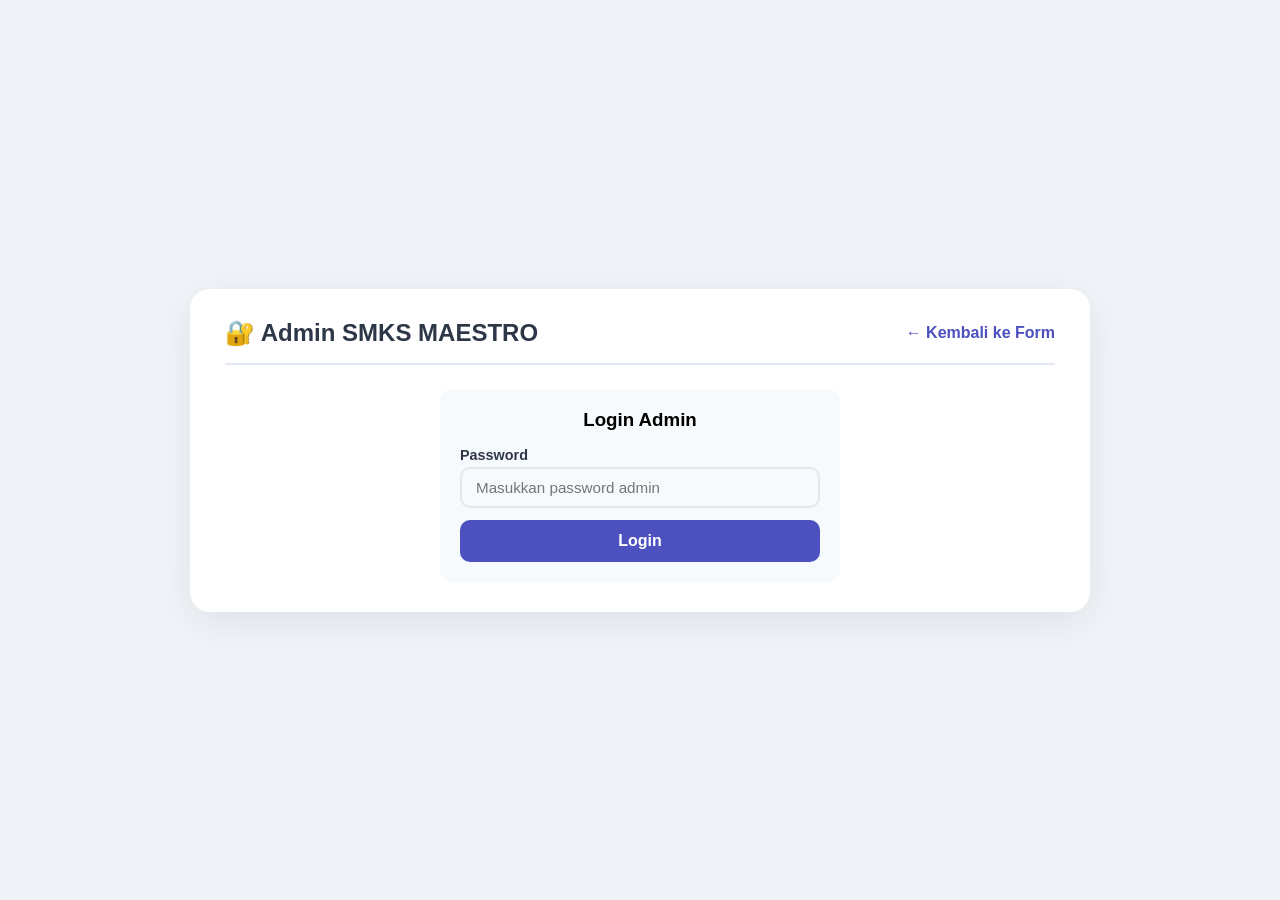
==== admin.html @ 76dd8bc4 "mengubah website" ====
<!DOCTYPE html>
<html lang="id">
<head>
    <meta charset="UTF-8" />
    <meta name="viewport" content="width=device-width, initial-scale=1.0" />
    <title>Admin - SMKS MAESTRO</title>
    <style>
        * { margin: 0; padding: 0; box-sizing: border-box; }
        body {
            font-family: 'Segoe UI', Tahoma, Geneva, Verdana, sans-serif;
            background: #f0f4f8;
            padding: 20px;
            display: flex;
            justify-content: center;
            align-items: center;
            min-height: 100vh;
        }
        .container {
            max-width: 900px;
            width: 100%;
            background: white;
            border-radius: 20px;
            padding: 30px 35px;
            box-shadow: 0 10px 40px rgba(0,0,0,0.08);
        }
        .header {
            display: flex;
            justify-content: space-between;
            align-items: center;
            flex-wrap: wrap;
            gap: 12px;
            border-bottom: 2px solid #e2e8f0;
            padding-bottom: 16px;
            margin-bottom: 24px;
        }
        .header h1 { font-size: 1.5rem; color: #2d3748; }
        .header a { color: #4c51bf; text-decoration: none; font-weight: 600; }

        .login-box {
            max-width: 400px;
            margin: 0 auto;
            padding: 20px;
            background: #f7fafc;
            border-radius: 12px;
        }
        .login-box .form-group { margin-bottom: 12px; }
        .login-box input { width: 100%; padding: 10px 14px; border: 2px solid #e2e8f0; border-radius: 10px; font-size: 0.95rem; }
        .login-box .btn { width: 100%; padding: 12px; border: none; border-radius: 10px; font-size: 1rem; font-weight: 600; cursor: pointer; background: #4c51bf; color: white; }
        .login-box .btn:hover { transform: translateY(-2px); box-shadow: 0 4px 12px rgba(0,0,0,0.15); }

        .admin-content { display: none; }
        .admin-content.active { display: block; }

        .stats {
            display: grid;
            grid-template-columns: repeat(auto-fit, minmax(120px, 1fr));
            gap: 12px;
            margin-bottom: 20px;
        }
        .stat-card {
            background: #f7fafc;
            border-radius: 12px;
            padding: 16px;
            text-align: center;
        }
        .stat-number { font-size: 1.6rem; font-weight: 700; color: #2d3748; }
        .stat-label { font-size: 0.8rem; color: #718096; }

        .form-group { margin-bottom: 16px; }
        .form-group label { display: block; font-weight: 600; font-size: 0.9rem; color: #2d3748; margin-bottom: 4px; }
        .form-group input { width: 100%; padding: 10px 14px; border: 2px solid #e2e8f0; border-radius: 10px; font-size: 0.95rem; background: #f7fafc; }
        .form-group input:focus { outline: none; border-color: #4c51bf; background: white; }
        .form-group input[readonly] { background: #edf2f7; color: #4a5568; }

        .btn {
            padding: 10px 24px;
            border: none;
            border-radius: 10px;
            font-size: 0.9rem;
            font-weight: 600;
            cursor: pointer;
            transition: all 0.2s;
        }
        .btn:hover { transform: translateY(-2px); box-shadow: 0 4px 12px rgba(0,0,0,0.15); }
        .btn-primary { background: #4c51bf; color: white; }
        .btn-success { background: #38a169; color: white; }
        .btn-danger { background: #e53e3e; color: white; }
        .btn-warning { background: #ed8936; color: white; }
        .btn-secondary { background: #e2e8f0; color: #2d3748; }
        .btn-sm { padding: 4px 12px; font-size: 0.8rem; }

        .table-container { overflow-x: auto; margin-top: 12px; }
        table { width: 100%; border-collapse: collapse; font-size: 0.85rem; }
        table th { background: #f7fafc; padding: 10px 12px; text-align: left; font-weight: 600; border-bottom: 2px solid #e2e8f0; }
        table td { padding: 10px 12px; border-bottom: 1px solid #e2e8f0; }
        table tr:hover { background: #f7fafc; }

        .status-badge { padding: 3px 12px; border-radius: 20px; font-size: 0.7rem; font-weight: 600; display: inline-block; }
        .status-menunggu { background: #fefcbf; color: #975a16; }
        .status-disetujui { background: #c6f6d5; color: #276749; }
        .status-ditolak { background: #fed7d7; color: #9b2c2c; }

        .alert { padding: 12px 16px; border-radius: 10px; margin: 12px 0; font-weight: 500; display: none; }
        .alert-success { background: #c6f6d5; color: #276749; display: block; }
        .alert-danger { background: #fed7d7; color: #9b2c2c; display: block; }
        .alert-warning { background: #fefcbf; color: #975a16; display: block; }

        .section-title { font-size: 1.1rem; margin: 20px 0 12px; color: #2d3748; }

        .footer { text-align: center; padding-top: 20px; margin-top: 20px; border-top: 1px solid #e2e8f0; color: #a0aec0; font-size: 0.8rem; }

        @media (max-width: 600px) {
            .container { padding: 20px; }
            .header { flex-direction: column; text-align: center; }
            .stats { grid-template-columns: repeat(2, 1fr); }
        }
    </style>
</head>
<body>
<div class="container">
    <div class="header">
        <h1>🔐 Admin SMKS MAESTRO</h1>
        <a href="index.html">← Kembali ke Form</a>
    </div>

    <!-- Login Box -->
    <div id="loginBox" class="login-box">
        <h3 style="text-align:center;margin-bottom:16px;">Login Admin</h3>
        <form id="loginForm">
            <div class="form-group">
                <label>Password</label>
                <input type="password" id="adminPassword" placeholder="Masukkan password admin" required />
            </div>
            <button type="submit" class="btn">Login</button>
            <div id="loginError" class="alert alert-danger" style="display:none;margin-top:12px;">❌ Password salah!</div>
        </form>
    </div>

    <!-- Admin Content -->
    <div id="adminContent" class="admin-content">
        <!-- Statistik -->
        <div class="stats">
            <div class="stat-card"><span class="stat-number" id="statTotal">0</span><div class="stat-label">Total Permintaan</div></div>
            <div class="stat-card"><span class="stat-number" id="statMenunggu">0</span><div class="stat-label">⏳ Menunggu</div></div>
            <div class="stat-card"><span class="stat-number" id="statDisetujui">0</span><div class="stat-label">✅ Disetujui</div></div>
            <div class="stat-card"><span class="stat-number" id="statDitolak">0</span><div class="stat-label">❌ Ditolak</div></div>
        </div>

        <!-- Atur Nomor Urut -->
        <div style="background:#f7fafc;border-radius:12px;padding:16px 20px;margin-bottom:16px;">
            <h4>✏️ Atur Nomor Urut Terakhir</h4>
            <p style="font-size:0.85rem;color:#718096;margin-bottom:8px;">Nomor urut saat ini: <strong id="currentNomor">0</strong></p>
            <form id="aturNomorForm" style="display:flex;gap:12px;flex-wrap:wrap;align-items:end;">
                <div><label style="font-weight:600;font-size:0.9rem;">Nomor Urut Baru</label><input type="number" id="nomorBaru" placeholder="Contoh: 5" min="0" style="padding:8px 12px;border:2px solid #e2e8f0;border-radius:8px;width:140px;" /></div>
                <div><label style="font-weight:600;font-size:0.9rem;">Password</label><input type="password" id="passwordAtur" placeholder="Password" style="padding:8px 12px;border:2px solid #e2e8f0;border-radius:8px;width:150px;" /></div>
                <button type="submit" class="btn btn-warning">💾 Simpan</button>
            </form>
            <div id="aturNomorResult" class="alert" style="display:none;"></div>
        </div>

        <!-- Daftar Permintaan -->
        <h3 class="section-title">📋 Daftar Permintaan</h3>
        <div style="display:flex;gap:8px;flex-wrap:wrap;margin-bottom:12px;">
            <button class="btn btn-secondary btn-sm filter-btn active" data-filter="semua">Semua</button>
            <button class="btn btn-secondary btn-sm filter-btn" data-filter="menunggu">⏳ Menunggu</button>
            <button class="btn btn-secondary btn-sm filter-btn" data-filter="disetujui">✅ Disetujui</button>
            <button class="btn btn-secondary btn-sm filter-btn" data-filter="ditolak">❌ Ditolak</button>
            <button class="btn btn-primary btn-sm" onclick="exportExcel()" style="margin-left:auto;">📊 Export Excel</button>
        </div>

        <div class="table-container">
            <table>
                <thead><tr><th>No</th><th>Tgl Input</th><th>Guru</th><th>Untuk</th><th>Perihal</th><th>Nomor Surat</th><th>Status</th><th>Aksi</th></tr></thead>
                <tbody id="adminBody"><tr><td colspan="8" style="text-align:center;color:#a0aec0;padding:30px;">Belum ada permintaan</td></tr></tbody>
            </table>
        </div>

        <!-- Log -->
        <h3 class="section-title">📜 Log Aktivitas</h3>
        <div class="table-container">
            <table><thead><tr><th>Tanggal</th><th>Aktivitas</th></tr></thead><tbody id="logBody"><tr><td colspan="2" style="text-align:center;color:#a0aec0;padding:12px;">Belum ada aktivitas</td></tr></tbody></table>
        </div>

        <div class="footer">
            <button class="btn btn-danger btn-sm" onclick="resetSemuaData()">🗑️ Reset Semua Data</button>
        </div>
    </div>
</div>

<script>
// ============================================================
// SMKS MAESTRO - ADMIN (CMS SEDERHANA)
// ============================================================

const STORAGE_KEY = 'smks_maestro_data';
const ADMIN_PASSWORD = 'admin123';
let currentFilter = 'semua';

// --- CRUD DATA (Sama dengan index.html) ---
function getDefaultData() {
    return { permintaan: [], nomor_terakhir: { tahun: '2026', nomor: 0 }, log: [] };
}

function getData() {
    try {
        const raw = localStorage.getItem(STORAGE_KEY);
        if (raw) {
            const data = JSON.parse(raw);
            const def = getDefaultData();
            for (let k in def) if (!(k in data)) data[k] = def[k];
            return data;
        }
    } catch (e) {}
    const def = getDefaultData();
    localStorage.setItem(STORAGE_KEY, JSON.stringify(def));
    return def;
}

function saveData(data) {
    localStorage.setItem(STORAGE_KEY, JSON.stringify(data));
}

function getPermintaan() { return getData().permintaan || []; }
function getPengaturan() { return getData().nomor_terakhir || { tahun: '2026', nomor: 0 }; }
function getLog() { return getData().log || []; }

function updatePermintaan(id, updates) {
    const data = getData();
    const idx = data.permintaan.findIndex(p => p.id === id);
    if (idx !== -1) {
        data.permintaan[idx] = { ...data.permintaan[idx], ...updates };
        saveData(data);
        return true;
    }
    return false;
}

function updatePengaturan(nomor) {
    const data = getData();
    data.nomor_terakhir.nomor = nomor;
    saveData(data);
}

function tambahLog(aktivitas) {
    const data = getData();
    data.log.push({
        tanggal: new Date().toLocaleDateString('id-ID'),
        waktu: new Date().toLocaleTimeString('id-ID'),
        aktivitas
    });
    saveData(data);
}

// --- UTILITY ---
function formatDate(date) {
    const d = new Date(date);
    return String(d.getDate()).padStart(2,'0') + '/' + String(d.getMonth()+1).padStart(2,'0') + '/' + d.getFullYear();
}

function generateNomorSurat(kode, no, sing, tahun, bulan) {
    return kode + '/' + String(no).padStart(3,'0') + '/' + sing + '/SMKS.Mst/' + bulan + '/' + tahun;
}

function getBulanRomawi(m) {
    return ['I','II','III','IV','V','VI','VII','VIII','IX','X','XI','XII'][m] || 'I';
}

function statusBadge(status) {
    const map = {
        'menunggu': '<span class="status-badge status-menunggu">⏳ Menunggu</span>',
        'disetujui': '<span class="status-badge status-disetujui">✅ Disetujui</span>',
        'ditolak': '<span class="status-badge status-ditolak">❌ Ditolak</span>'
    };
    return map[status] || status;
}

function showResult(id, msg, type) {
    const el = document.getElementById(id);
    if (!el) return;
    el.style.display = 'block';
    el.className = 'alert alert-' + type;
    el.innerHTML = msg;
    setTimeout(() => { el.style.display = 'none'; }, 6000);
}

// --- LOGIN ---
document.getElementById('loginForm').addEventListener('submit', function(e) {
    e.preventDefault();
    const pass = document.getElementById('adminPassword').value.trim();
    if (pass === ADMIN_PASSWORD) {
        document.getElementById('loginBox').style.display = 'none';
        document.getElementById('adminContent').classList.add('active');
        loadAdmin();
    } else {
        document.getElementById('loginError').style.display = 'block';
        document.getElementById('loginError').textContent = '❌ Password salah!';
    }
});

// --- LOAD ADMIN ---
function loadAdmin() {
    const permintaan = getPermintaan();
    const total = permintaan.length;
    const menunggu = permintaan.filter(p => p.status === 'menunggu').length;
    const disetujui = permintaan.filter(p => p.status === 'disetujui').length;
    const ditolak = permintaan.filter(p => p.status === 'ditolak').length;

    document.getElementById('statTotal').textContent = total;
    document.getElementById('statMenunggu').textContent = menunggu;
    document.getElementById('statDisetujui').textContent = disetujui;
    document.getElementById('statDitolak').textContent = ditolak;

    const pengaturan = getPengaturan();
    document.getElementById('currentNomor').textContent = pengaturan.nomor;

    renderAdmin(permintaan);
    renderLog();

    // Filter buttons
    document.querySelectorAll('.filter-btn').forEach(btn => {
        btn.addEventListener('click', function() {
            document.querySelectorAll('.filter-btn').forEach(b => b.classList.remove('active'));
            this.classList.add('active');
            currentFilter = this.dataset.filter;
            let filtered = permintaan;
            if (currentFilter !== 'semua') {
                filtered = permintaan.filter(p => p.status === currentFilter);
            }
            renderAdmin(filtered);
        });
    });

    // Atur Nomor Form
    document.getElementById('aturNomorForm').addEventListener('submit', function(e) {
        e.preventDefault();
        const no = parseInt(document.getElementById('nomorBaru').value);
        const pass = document.getElementById('passwordAtur').value.trim();
        if (isNaN(no) || no < 0) {
            showResult('aturNomorResult', 'Masukkan angka valid!', 'danger');
            return;
        }
        if (pass !== ADMIN_PASSWORD) {
            showResult('aturNomorResult', '❌ Password salah!', 'danger');
            return;
        }
        const lama = getPengaturan().nomor;
        updatePengaturan(no);
        tambahLog('Mengubah nomor urut: ' + lama + ' → ' + no);
        document.getElementById('passwordAtur').value = '';
        document.getElementById('nomorBaru').value = '';
        showResult('aturNomorResult', '✅ Nomor urut diubah ke ' + no, 'success');
        loadAdmin();
    });
}

function renderAdmin(permintaan) {
    const tbody = document.getElementById('adminBody');
    if (permintaan.length === 0) {
        tbody.innerHTML = '<tr><td colspan="8" style="text-align:center;color:#a0aec0;padding:30px;">Belum ada permintaan</td></tr>';
        return;
    }
    let html = '';
    permintaan.forEach((p, i) => {
        const nomor = p.nomor_surat || '-';
        html += `<tr>
            <td>${i+1}</td>
            <td>${p.tanggal_input || '-'}</td>
            <td>${p.guru || '-'}</td>
            <td>${p.surat_untuk || '-'}</td>
            <td>${p.perihal || '-'}</td>
            <td><strong>${nomor}</strong></td>
            <td>${statusBadge(p.status)}</td>
            <td>${p.status === 'menunggu' ? 
                `<button class="btn btn-success btn-sm" onclick="setujui('${p.id}')">Setujui</button>
                 <button class="btn btn-danger btn-sm" onclick="tolak('${p.id}')">Tolak</button>` : 
                `<span style="color:#a0aec0;font-size:0.75rem;">-</span>`}
            </td>
        </tr>`;
    });
    tbody.innerHTML = html;
}

function renderLog() {
    const logs = getLog();
    const tbody = document.getElementById('logBody');
    if (logs.length === 0) {
        tbody.innerHTML = '<tr><td colspan="2" style="text-align:center;color:#a0aec0;padding:12px;">Belum ada aktivitas</td></tr>';
        return;
    }
    let html = '';
    logs.slice().reverse().forEach(l => {
        html += `<tr><td>${l.tanggal || '-'} ${l.waktu || ''}</td><td>${l.aktivitas || '-'}</td></tr>`;
    });
    tbody.innerHTML = html;
}

// --- ADMIN ACTIONS ---
function setujui(id) {
    if (!confirm('Setujui permintaan ini?')) return;
    const permintaan = getPermintaan();
    const p = permintaan.find(item => item.id === id);
    if (!p || p.status !== 'menunggu') return;

    const nomor = generateNomorSurat(
        p.kode_surat || '421.5',
        p.nomor_urut,
        p.singkatan,
        p.tahun,
        p.bulan_romawi
    );

    updatePermintaan(id, { status: 'disetujui', nomor_surat: nomor });
    updatePengaturan(p.nomor_urut);
    tambahLog('Menyetujui surat ' + nomor);

    // Notifikasi WhatsApp ke guru (opsional)
    const pesanWA = `✅ NOMOR SURAT TELAH DISETUJUI!\n\n📌 Nomor Surat: ${nomor}\n👤 Guru: ${p.guru}\n📝 Perihal: ${p.perihal}`;
    console.log('📱 WhatsApp ke guru:\n' + pesanWA);

    alert('✅ Surat ' + nomor + ' telah disetujui!');
    loadAdmin();
}

function tolak(id) {
    const alasan = prompt('Masukkan alasan penolakan:');
    if (alasan === null || !alasan.trim()) return;
    const permintaan = getPermintaan();
    const p = permintaan.find(item => item.id === id);
    if (!p || p.status !== 'menunggu') return;
    updatePermintaan(id, { status: 'ditolak', alasan_tolak: alasan.trim() });
    tambahLog('Menolak surat dari ' + p.guru + ' - ' + alasan);
    alert('❌ Surat dari ' + p.guru + ' ditolak.');
    loadAdmin();
}

function exportExcel() {
    const permintaan = getPermintaan();
    if (permintaan.length === 0) { alert('Tidak ada data!'); return; }
    let csv = 'No,Tanggal Input,Guru,Surat Untuk,Perihal,Nomor Surat,Tanggal Surat,Status\n';
    permintaan.forEach((p, i) => {
        csv += (i+1) + ',' + (p.tanggal_input||'-') + ',' + (p.guru||'-') + ',' +
               (p.surat_untuk||'-') + ',' + (p.perihal||'-') + ',' + (p.nomor_surat||'-') + ',' +
               (p.tanggal_surat||'-') + ',' + (p.status||'-') + '\n';
    });
    const blob = new Blob([csv], { type: 'text/csv;charset=utf-8;' });
    const link = document.createElement('a');
    link.href = URL.createObjectURL(blob);
    link.download = 'data_surat_' + formatDate(new Date()).replace(/\//g,'-') + '.csv';
    link.click();
    alert('✅ Data berhasil diexport!');
}

function resetSemuaData() {
    if (!confirm('⚠️ RESET SEMUA DATA?\n\nSemua permintaan dan log akan dihapus!' +
                 '\n\nTINDAKAN INI TIDAK BISA DIBATALKAN!')) return;
    const pass = prompt('Masukkan password admin:');
    if (pass !== ADMIN_PASSWORD) { alert('❌ Password salah!'); return; }
    localStorage.removeItem(STORAGE_KEY);
    alert('✅ Semua data telah direset!');
    location.reload();
}

// Expose functions
window.setujui = setujui;
window.tolak = tolak;
window.exportExcel = exportExcel;
window.resetSemuaData = resetSemuaData;

console.log('✅ SMKS MAESTRO - Admin Panel');
console.log('🔑 Password: admin123');
</script>
</body>
</html>
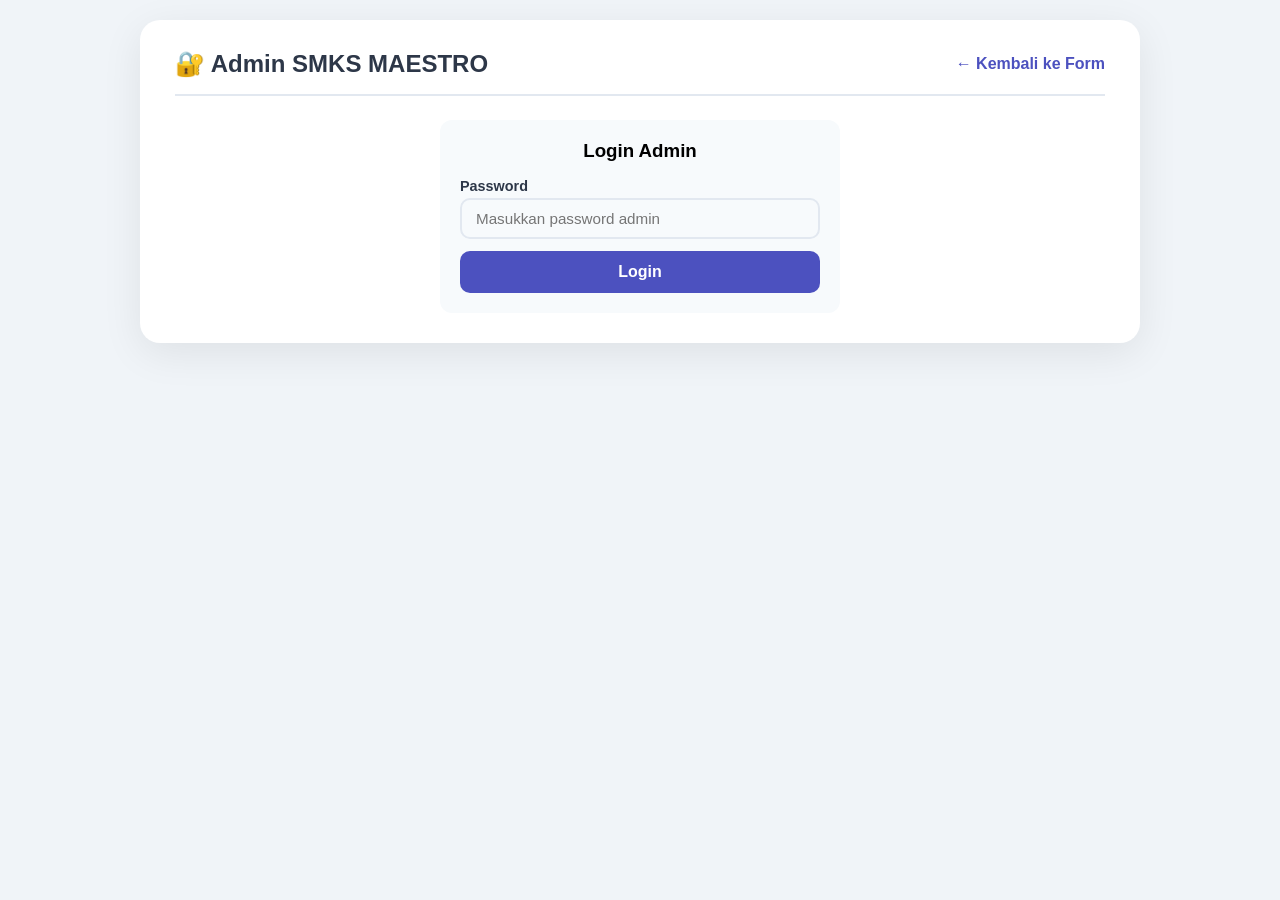
==== commit b806850c: "suppabase" ====
--- a/admin.html
+++ b/admin.html
@@ -6,43 +6,13 @@
     <title>Admin - SMKS MAESTRO</title>
     <style>
         * { margin: 0; padding: 0; box-sizing: border-box; }
-        body {
-            font-family: 'Segoe UI', Tahoma, Geneva, Verdana, sans-serif;
-            background: #f0f4f8;
-            padding: 20px;
-            display: flex;
-            justify-content: center;
-            align-items: center;
-            min-height: 100vh;
-        }
-        .container {
-            max-width: 900px;
-            width: 100%;
-            background: white;
-            border-radius: 20px;
-            padding: 30px 35px;
-            box-shadow: 0 10px 40px rgba(0,0,0,0.08);
-        }
-        .header {
-            display: flex;
-            justify-content: space-between;
-            align-items: center;
-            flex-wrap: wrap;
-            gap: 12px;
-            border-bottom: 2px solid #e2e8f0;
-            padding-bottom: 16px;
-            margin-bottom: 24px;
-        }
+        body { font-family: 'Segoe UI', Tahoma, Geneva, Verdana, sans-serif; background: #f0f4f8; padding: 20px; min-height: 100vh; }
+        .container { max-width: 1000px; width: 100%; margin: 0 auto; background: white; border-radius: 20px; padding: 30px 35px; box-shadow: 0 10px 40px rgba(0,0,0,0.08); }
+        .header { display: flex; justify-content: space-between; align-items: center; flex-wrap: wrap; gap: 12px; border-bottom: 2px solid #e2e8f0; padding-bottom: 16px; margin-bottom: 24px; }
         .header h1 { font-size: 1.5rem; color: #2d3748; }
         .header a { color: #4c51bf; text-decoration: none; font-weight: 600; }
 
-        .login-box {
-            max-width: 400px;
-            margin: 0 auto;
-            padding: 20px;
-            background: #f7fafc;
-            border-radius: 12px;
-        }
+        .login-box { max-width: 400px; margin: 0 auto; padding: 20px; background: #f7fafc; border-radius: 12px; }
         .login-box .form-group { margin-bottom: 12px; }
         .login-box input { width: 100%; padding: 10px 14px; border: 2px solid #e2e8f0; border-radius: 10px; font-size: 0.95rem; }
         .login-box .btn { width: 100%; padding: 12px; border: none; border-radius: 10px; font-size: 1rem; font-weight: 600; cursor: pointer; background: #4c51bf; color: white; }
@@ -51,18 +21,8 @@
         .admin-content { display: none; }
         .admin-content.active { display: block; }
 
-        .stats {
-            display: grid;
-            grid-template-columns: repeat(auto-fit, minmax(120px, 1fr));
-            gap: 12px;
-            margin-bottom: 20px;
-        }
-        .stat-card {
-            background: #f7fafc;
-            border-radius: 12px;
-            padding: 16px;
-            text-align: center;
-        }
+        .stats { display: grid; grid-template-columns: repeat(auto-fit, minmax(120px, 1fr)); gap: 12px; margin-bottom: 20px; }
+        .stat-card { background: #f7fafc; border-radius: 12px; padding: 16px; text-align: center; }
         .stat-number { font-size: 1.6rem; font-weight: 700; color: #2d3748; }
         .stat-label { font-size: 0.8rem; color: #718096; }
 
@@ -70,17 +30,8 @@
         .form-group label { display: block; font-weight: 600; font-size: 0.9rem; color: #2d3748; margin-bottom: 4px; }
         .form-group input { width: 100%; padding: 10px 14px; border: 2px solid #e2e8f0; border-radius: 10px; font-size: 0.95rem; background: #f7fafc; }
         .form-group input:focus { outline: none; border-color: #4c51bf; background: white; }
-        .form-group input[readonly] { background: #edf2f7; color: #4a5568; }
-
-        .btn {
-            padding: 10px 24px;
-            border: none;
-            border-radius: 10px;
-            font-size: 0.9rem;
-            font-weight: 600;
-            cursor: pointer;
-            transition: all 0.2s;
-        }
+
+        .btn { padding: 10px 24px; border: none; border-radius: 10px; font-size: 0.9rem; font-weight: 600; cursor: pointer; transition: all 0.2s; }
         .btn:hover { transform: translateY(-2px); box-shadow: 0 4px 12px rgba(0,0,0,0.15); }
         .btn-primary { background: #4c51bf; color: white; }
         .btn-success { background: #38a169; color: white; }
@@ -106,14 +57,11 @@
         .alert-warning { background: #fefcbf; color: #975a16; display: block; }
 
         .section-title { font-size: 1.1rem; margin: 20px 0 12px; color: #2d3748; }
-
         .footer { text-align: center; padding-top: 20px; margin-top: 20px; border-top: 1px solid #e2e8f0; color: #a0aec0; font-size: 0.8rem; }
 
-        @media (max-width: 600px) {
-            .container { padding: 20px; }
-            .header { flex-direction: column; text-align: center; }
-            .stats { grid-template-columns: repeat(2, 1fr); }
-        }
+        .loading { text-align: center; padding: 20px; color: #718096; }
+
+        @media (max-width: 600px) { .container { padding: 20px; } .header { flex-direction: column; text-align: center; } .stats { grid-template-columns: repeat(2, 1fr); } }
     </style>
 </head>
 <body>
@@ -123,7 +71,7 @@
         <a href="index.html">← Kembali ke Form</a>
     </div>
 
-    <!-- Login Box -->
+    <!-- Login -->
     <div id="loginBox" class="login-box">
         <h3 style="text-align:center;margin-bottom:16px;">Login Admin</h3>
         <form id="loginForm">
@@ -146,12 +94,12 @@
             <div class="stat-card"><span class="stat-number" id="statDitolak">0</span><div class="stat-label">❌ Ditolak</div></div>
         </div>
 
-        <!-- Atur Nomor Urut -->
+        <!-- Atur Nomor -->
         <div style="background:#f7fafc;border-radius:12px;padding:16px 20px;margin-bottom:16px;">
             <h4>✏️ Atur Nomor Urut Terakhir</h4>
             <p style="font-size:0.85rem;color:#718096;margin-bottom:8px;">Nomor urut saat ini: <strong id="currentNomor">0</strong></p>
             <form id="aturNomorForm" style="display:flex;gap:12px;flex-wrap:wrap;align-items:end;">
-                <div><label style="font-weight:600;font-size:0.9rem;">Nomor Urut Baru</label><input type="number" id="nomorBaru" placeholder="Contoh: 5" min="0" style="padding:8px 12px;border:2px solid #e2e8f0;border-radius:8px;width:140px;" /></div>
+                <div><label style="font-weight:600;font-size:0.9rem;">Nomor Baru</label><input type="number" id="nomorBaru" placeholder="Contoh: 5" min="0" style="padding:8px 12px;border:2px solid #e2e8f0;border-radius:8px;width:140px;" /></div>
                 <div><label style="font-weight:600;font-size:0.9rem;">Password</label><input type="password" id="passwordAtur" placeholder="Password" style="padding:8px 12px;border:2px solid #e2e8f0;border-radius:8px;width:150px;" /></div>
                 <button type="submit" class="btn btn-warning">💾 Simpan</button>
             </form>
@@ -171,7 +119,7 @@
         <div class="table-container">
             <table>
                 <thead><tr><th>No</th><th>Tgl Input</th><th>Guru</th><th>Untuk</th><th>Perihal</th><th>Nomor Surat</th><th>Status</th><th>Aksi</th></tr></thead>
-                <tbody id="adminBody"><tr><td colspan="8" style="text-align:center;color:#a0aec0;padding:30px;">Belum ada permintaan</td></tr></tbody>
+                <tbody id="adminBody"><tr><td colspan="8" style="text-align:center;color:#a0aec0;padding:30px;">Memuat data...</td></tr></tbody>
             </table>
         </div>
 
@@ -189,66 +137,67 @@
 
 <script>
 // ============================================================
-// SMKS MAESTRO - ADMIN (CMS SEDERHANA)
+// SMKS MAESTRO - ADMIN PANEL (DENGAN SUPABASE)
 // ============================================================
 
-const STORAGE_KEY = 'smks_maestro_data';
-const ADMIN_PASSWORD = 'admin123';
+const SUPABASE_URL = 'https://nuscvbuoqejmnffozhzm.supabase.co';
+const SUPABASE_ANON_KEY = 'sb_publishable_q4ieU2qJBlIBRUlazwvDuw_AcNn11HW';
+const ADMIN_PASSWORD = 'sultonhasanudin123'; // Password baru Anda
 let currentFilter = 'semua';
-
-// --- CRUD DATA (Sama dengan index.html) ---
-function getDefaultData() {
-    return { permintaan: [], nomor_terakhir: { tahun: '2026', nomor: 0 }, log: [] };
-}
-
-function getData() {
-    try {
-        const raw = localStorage.getItem(STORAGE_KEY);
-        if (raw) {
-            const data = JSON.parse(raw);
-            const def = getDefaultData();
-            for (let k in def) if (!(k in data)) data[k] = def[k];
-            return data;
-        }
-    } catch (e) {}
-    const def = getDefaultData();
-    localStorage.setItem(STORAGE_KEY, JSON.stringify(def));
-    return def;
-}
-
-function saveData(data) {
-    localStorage.setItem(STORAGE_KEY, JSON.stringify(data));
-}
-
-function getPermintaan() { return getData().permintaan || []; }
-function getPengaturan() { return getData().nomor_terakhir || { tahun: '2026', nomor: 0 }; }
-function getLog() { return getData().log || []; }
-
-function updatePermintaan(id, updates) {
-    const data = getData();
-    const idx = data.permintaan.findIndex(p => p.id === id);
-    if (idx !== -1) {
-        data.permintaan[idx] = { ...data.permintaan[idx], ...updates };
-        saveData(data);
-        return true;
-    }
-    return false;
-}
-
-function updatePengaturan(nomor) {
-    const data = getData();
-    data.nomor_terakhir.nomor = nomor;
-    saveData(data);
-}
-
-function tambahLog(aktivitas) {
-    const data = getData();
-    data.log.push({
-        tanggal: new Date().toLocaleDateString('id-ID'),
-        waktu: new Date().toLocaleTimeString('id-ID'),
-        aktivitas
-    });
-    saveData(data);
+let semuaPermintaan = [];
+
+// --- FUNGSI SUPABASE ---
+async function supabaseRequest(endpoint, method = 'GET', body = null) {
+    const url = `${SUPABASE_URL}/rest/v1/${endpoint}`;
+    const headers = {
+        'apikey': SUPABASE_ANON_KEY,
+        'Authorization': `Bearer ${SUPABASE_ANON_KEY}`,
+        'Content-Type': 'application/json'
+    };
+    const options = { method, headers };
+    if (body) options.body = JSON.stringify(body);
+
+    const response = await fetch(url, options);
+    if (!response.ok) {
+        const error = await response.text();
+        throw new Error(`Supabase error: ${response.status} - ${error}`);
+    }
+    return response.json();
+}
+
+async function getPermintaan() {
+    try {
+        return await supabaseRequest('permintaan?select=*&order=created_at.desc');
+    } catch (error) {
+        console.error('Error get permintaan:', error);
+        return [];
+    }
+}
+
+async function updatePermintaan(id, data) {
+    return await supabaseRequest(`permintaan?id=eq.${id}`, 'PATCH', data);
+}
+
+async function deletePermintaan(id) {
+    return await supabaseRequest(`permintaan?id=eq.${id}`, 'DELETE');
+}
+
+async function getLog() {
+    try {
+        return await supabaseRequest('log?select=*&order=created_at.desc');
+    } catch (error) {
+        return [];
+    }
+}
+
+async function tambahLog(aktivitas) {
+    try {
+        const tanggal = new Date().toLocaleDateString('id-ID');
+        const waktu = new Date().toLocaleTimeString('id-ID');
+        return await supabaseRequest('log', 'POST', { tanggal, waktu, aktivitas });
+    } catch (error) {
+        console.error('Error log:', error);
+    }
 }
 
 // --- UTILITY ---
@@ -259,10 +208,6 @@
 
 function generateNomorSurat(kode, no, sing, tahun, bulan) {
     return kode + '/' + String(no).padStart(3,'0') + '/' + sing + '/SMKS.Mst/' + bulan + '/' + tahun;
-}
-
-function getBulanRomawi(m) {
-    return ['I','II','III','IV','V','VI','VII','VIII','IX','X','XI','XII'][m] || 'I';
 }
 
 function statusBadge(status) {
@@ -298,64 +243,77 @@
 });
 
 // --- LOAD ADMIN ---
-function loadAdmin() {
-    const permintaan = getPermintaan();
-    const total = permintaan.length;
-    const menunggu = permintaan.filter(p => p.status === 'menunggu').length;
-    const disetujui = permintaan.filter(p => p.status === 'disetujui').length;
-    const ditolak = permintaan.filter(p => p.status === 'ditolak').length;
-
-    document.getElementById('statTotal').textContent = total;
-    document.getElementById('statMenunggu').textContent = menunggu;
-    document.getElementById('statDisetujui').textContent = disetujui;
-    document.getElementById('statDitolak').textContent = ditolak;
-
-    const pengaturan = getPengaturan();
-    document.getElementById('currentNomor').textContent = pengaturan.nomor;
-
-    renderAdmin(permintaan);
-    renderLog();
-
-    // Filter buttons
-    document.querySelectorAll('.filter-btn').forEach(btn => {
-        btn.addEventListener('click', function() {
-            document.querySelectorAll('.filter-btn').forEach(b => b.classList.remove('active'));
-            this.classList.add('active');
-            currentFilter = this.dataset.filter;
-            let filtered = permintaan;
-            if (currentFilter !== 'semua') {
-                filtered = permintaan.filter(p => p.status === currentFilter);
+async function loadAdmin() {
+    try {
+        semuaPermintaan = await getPermintaan();
+        const total = semuaPermintaan.length;
+        const menunggu = semuaPermintaan.filter(p => p.status === 'menunggu').length;
+        const disetujui = semuaPermintaan.filter(p => p.status === 'disetujui').length;
+        const ditolak = semuaPermintaan.filter(p => p.status === 'ditolak').length;
+
+        document.getElementById('statTotal').textContent = total;
+        document.getElementById('statMenunggu').textContent = menunggu;
+        document.getElementById('statDisetujui').textContent = disetujui;
+        document.getElementById('statDitolak').textContent = ditolak;
+
+        // Nomor terakhir
+        const terakhir = semuaPermintaan.filter(p => p.status === 'disetujui');
+        if (terakhir.length > 0) {
+            document.getElementById('currentNomor').textContent = terakhir[0].nomor_urut || 0;
+        } else {
+            document.getElementById('currentNomor').textContent = '0';
+        }
+
+        renderAdmin(semuaPermintaan);
+
+        // Log
+        const logs = await getLog();
+        renderLog(logs);
+
+        // Filter
+        document.querySelectorAll('.filter-btn').forEach(btn => {
+            btn.addEventListener('click', function() {
+                document.querySelectorAll('.filter-btn').forEach(b => b.classList.remove('active'));
+                this.classList.add('active');
+                currentFilter = this.dataset.filter;
+                let filtered = semuaPermintaan;
+                if (currentFilter !== 'semua') {
+                    filtered = semuaPermintaan.filter(p => p.status === currentFilter);
+                }
+                renderAdmin(filtered);
+            });
+        });
+
+        // Atur Nomor Form
+        document.getElementById('aturNomorForm').addEventListener('submit', function(e) {
+            e.preventDefault();
+            const no = parseInt(document.getElementById('nomorBaru').value);
+            const pass = document.getElementById('passwordAtur').value.trim();
+            if (isNaN(no) || no < 0) {
+                showResult('aturNomorResult', 'Masukkan angka valid!', 'danger');
+                return;
             }
-            renderAdmin(filtered);
+            if (pass !== ADMIN_PASSWORD) {
+                showResult('aturNomorResult', '❌ Password salah!', 'danger');
+                return;
+            }
+            // Simpan log perubahan
+            tambahLog('Mengubah nomor urut ke ' + no);
+            document.getElementById('passwordAtur').value = '';
+            document.getElementById('nomorBaru').value = '';
+            showResult('aturNomorResult', '✅ Nomor urut diubah ke ' + no, 'success');
+            loadAdmin();
         });
-    });
-
-    // Atur Nomor Form
-    document.getElementById('aturNomorForm').addEventListener('submit', function(e) {
-        e.preventDefault();
-        const no = parseInt(document.getElementById('nomorBaru').value);
-        const pass = document.getElementById('passwordAtur').value.trim();
-        if (isNaN(no) || no < 0) {
-            showResult('aturNomorResult', 'Masukkan angka valid!', 'danger');
-            return;
-        }
-        if (pass !== ADMIN_PASSWORD) {
-            showResult('aturNomorResult', '❌ Password salah!', 'danger');
-            return;
-        }
-        const lama = getPengaturan().nomor;
-        updatePengaturan(no);
-        tambahLog('Mengubah nomor urut: ' + lama + ' → ' + no);
-        document.getElementById('passwordAtur').value = '';
-        document.getElementById('nomorBaru').value = '';
-        showResult('aturNomorResult', '✅ Nomor urut diubah ke ' + no, 'success');
-        loadAdmin();
-    });
+
+    } catch (error) {
+        console.error('Error load admin:', error);
+        document.getElementById('adminBody').innerHTML = '<tr><td colspan="8" style="text-align:center;color:#e53e3e;padding:30px;">❌ Gagal memuat data: ' + error.message + '</td></tr>';
+    }
 }
 
 function renderAdmin(permintaan) {
     const tbody = document.getElementById('adminBody');
-    if (permintaan.length === 0) {
+    if (!permintaan || permintaan.length === 0) {
         tbody.innerHTML = '<tr><td colspan="8" style="text-align:center;color:#a0aec0;padding:30px;">Belum ada permintaan</td></tr>';
         return;
     }
@@ -380,10 +338,9 @@
     tbody.innerHTML = html;
 }
 
-function renderLog() {
-    const logs = getLog();
+function renderLog(logs) {
     const tbody = document.getElementById('logBody');
-    if (logs.length === 0) {
+    if (!logs || logs.length === 0) {
         tbody.innerHTML = '<tr><td colspan="2" style="text-align:center;color:#a0aec0;padding:12px;">Belum ada aktivitas</td></tr>';
         return;
     }
@@ -395,69 +352,81 @@
 }
 
 // --- ADMIN ACTIONS ---
-function setujui(id) {
+async function setujui(id) {
     if (!confirm('Setujui permintaan ini?')) return;
-    const permintaan = getPermintaan();
-    const p = permintaan.find(item => item.id === id);
-    if (!p || p.status !== 'menunggu') return;
-
-    const nomor = generateNomorSurat(
-        p.kode_surat || '421.5',
-        p.nomor_urut,
-        p.singkatan,
-        p.tahun,
-        p.bulan_romawi
-    );
-
-    updatePermintaan(id, { status: 'disetujui', nomor_surat: nomor });
-    updatePengaturan(p.nomor_urut);
-    tambahLog('Menyetujui surat ' + nomor);
-
-    // Notifikasi WhatsApp ke guru (opsional)
-    const pesanWA = `✅ NOMOR SURAT TELAH DISETUJUI!\n\n📌 Nomor Surat: ${nomor}\n👤 Guru: ${p.guru}\n📝 Perihal: ${p.perihal}`;
-    console.log('📱 WhatsApp ke guru:\n' + pesanWA);
-
-    alert('✅ Surat ' + nomor + ' telah disetujui!');
-    loadAdmin();
-}
-
-function tolak(id) {
+    try {
+        const p = semuaPermintaan.find(item => String(item.id) === String(id));
+        if (!p || p.status !== 'menunggu') return;
+
+        const nomor = generateNomorSurat(
+            p.kode_surat || '421.5',
+            p.nomor_urut,
+            p.singkatan,
+            p.tahun,
+            p.bulan_romawi
+        );
+
+        await updatePermintaan(id, { status: 'disetujui', nomor_surat: nomor });
+        await tambahLog('Menyetujui surat ' + nomor);
+
+        alert('✅ Surat ' + nomor + ' telah disetujui!');
+        loadAdmin();
+    } catch (error) {
+        alert('❌ Gagal menyetujui: ' + error.message);
+    }
+}
+
+async function tolak(id) {
     const alasan = prompt('Masukkan alasan penolakan:');
     if (alasan === null || !alasan.trim()) return;
-    const permintaan = getPermintaan();
-    const p = permintaan.find(item => item.id === id);
-    if (!p || p.status !== 'menunggu') return;
-    updatePermintaan(id, { status: 'ditolak', alasan_tolak: alasan.trim() });
-    tambahLog('Menolak surat dari ' + p.guru + ' - ' + alasan);
-    alert('❌ Surat dari ' + p.guru + ' ditolak.');
-    loadAdmin();
-}
-
-function exportExcel() {
-    const permintaan = getPermintaan();
-    if (permintaan.length === 0) { alert('Tidak ada data!'); return; }
-    let csv = 'No,Tanggal Input,Guru,Surat Untuk,Perihal,Nomor Surat,Tanggal Surat,Status\n';
-    permintaan.forEach((p, i) => {
-        csv += (i+1) + ',' + (p.tanggal_input||'-') + ',' + (p.guru||'-') + ',' +
-               (p.surat_untuk||'-') + ',' + (p.perihal||'-') + ',' + (p.nomor_surat||'-') + ',' +
-               (p.tanggal_surat||'-') + ',' + (p.status||'-') + '\n';
-    });
-    const blob = new Blob([csv], { type: 'text/csv;charset=utf-8;' });
-    const link = document.createElement('a');
-    link.href = URL.createObjectURL(blob);
-    link.download = 'data_surat_' + formatDate(new Date()).replace(/\//g,'-') + '.csv';
-    link.click();
-    alert('✅ Data berhasil diexport!');
-}
-
-function resetSemuaData() {
-    if (!confirm('⚠️ RESET SEMUA DATA?\n\nSemua permintaan dan log akan dihapus!' +
-                 '\n\nTINDAKAN INI TIDAK BISA DIBATALKAN!')) return;
+    try {
+        const p = semuaPermintaan.find(item => String(item.id) === String(id));
+        if (!p || p.status !== 'menunggu') return;
+        await updatePermintaan(id, { status: 'ditolak', alasan_tolak: alasan.trim() });
+        await tambahLog('Menolak surat dari ' + p.guru + ' - ' + alasan);
+        alert('❌ Surat dari ' + p.guru + ' ditolak.');
+        loadAdmin();
+    } catch (error) {
+        alert('❌ Gagal menolak: ' + error.message);
+    }
+}
+
+async function exportExcel() {
+    try {
+        const permintaan = await getPermintaan();
+        if (permintaan.length === 0) { alert('Tidak ada data!'); return; }
+        let csv = 'No,Tanggal Input,Guru,Surat Untuk,Perihal,Nomor Surat,Tanggal Surat,Status\n';
+        permintaan.forEach((p, i) => {
+            csv += (i+1) + ',' + (p.tanggal_input||'-') + ',' + (p.guru||'-') + ',' +
+                   (p.surat_untuk||'-') + ',' + (p.perihal||'-') + ',' + (p.nomor_surat||'-') + ',' +
+                   (p.tanggal_surat||'-') + ',' + (p.status||'-') + '\n';
+        });
+        const blob = new Blob([csv], { type: 'text/csv;charset=utf-8;' });
+        const link = document.createElement('a');
+        link.href = URL.createObjectURL(blob);
+        link.download = 'data_surat_' + formatDate(new Date()).replace(/\//g,'-') + '.csv';
+        link.click();
+        alert('✅ Data berhasil diexport!');
+    } catch (error) {
+        alert('❌ Gagal export: ' + error.message);
+    }
+}
+
+async function resetSemuaData() {
+    if (!confirm('⚠️ RESET SEMUA DATA?\n\nSemua permintaan akan dihapus!')) return;
     const pass = prompt('Masukkan password admin:');
     if (pass !== ADMIN_PASSWORD) { alert('❌ Password salah!'); return; }
-    localStorage.removeItem(STORAGE_KEY);
-    alert('✅ Semua data telah direset!');
-    location.reload();
+    try {
+        const permintaan = await getPermintaan();
+        for (const p of permintaan) {
+            await deletePermintaan(p.id);
+        }
+        await tambahLog('Reset semua data');
+        alert('✅ Semua data telah direset!');
+        loadAdmin();
+    } catch (error) {
+        alert('❌ Gagal reset: ' + error.message);
+    }
 }
 
 // Expose functions
@@ -466,8 +435,8 @@
 window.exportExcel = exportExcel;
 window.resetSemuaData = resetSemuaData;
 
-console.log('✅ SMKS MAESTRO - Admin Panel');
-console.log('🔑 Password: admin123');
+console.log('✅ SMKS MAESTRO - Admin Panel (Supabase)');
+console.log('🔑 Password: sultonhasanudin123');
 </script>
 </body>
 </html>
